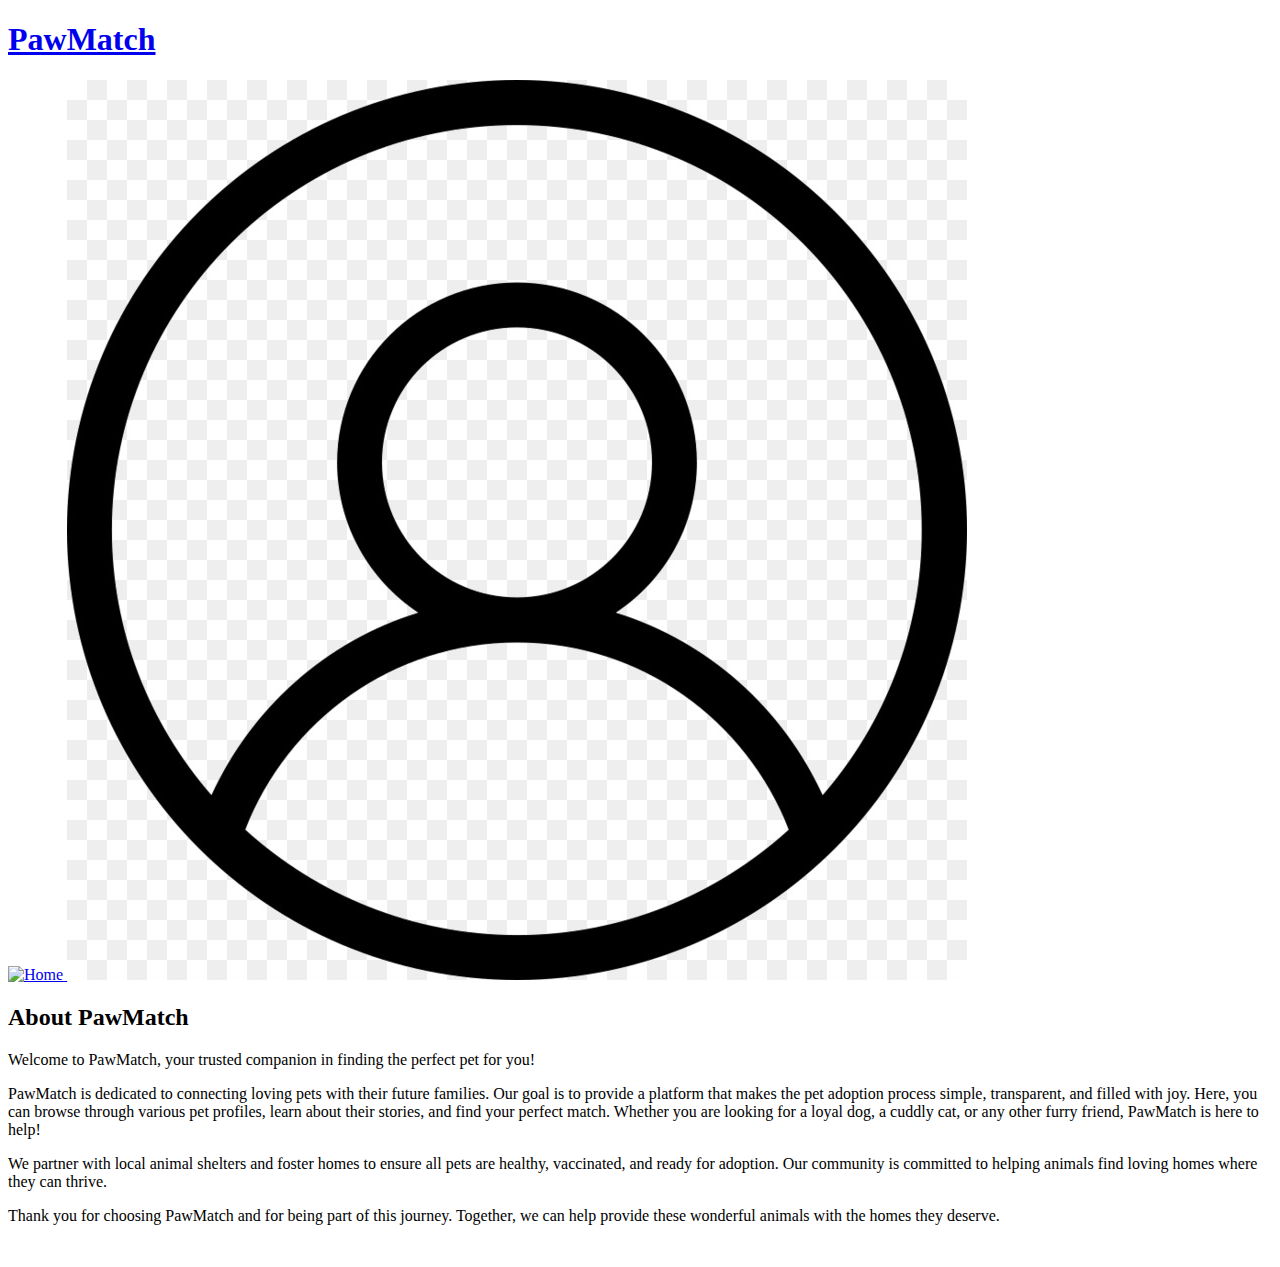
==== about.html @ d4585e9e "Update about.html" ====
<!DOCTYPE html>
<html lang="en">
<head>
    <meta charset="UTF-8">
    <meta name="viewport" content="width=device-width, initial-scale=1.0">
    <title>About PawMatch</title>
    <link rel="stylesheet" href="about.css">
</head>
<body>
    <!-- Header Section with PawMatch, Global Icon, and Profile Icon -->
    <header class="header">
        <!-- PawMatch Link to Stay on About Page (Centered) -->
        <div class="header-center">
            <h1>
                <a href="about.html" class="about-link">PawMatch</a>
            </h1>
        </div>

        <!-- Global Icon and Profile Icon (Right) -->
        <div class="header-right">
            <a href="index.html" class="global-link">
                <img src="globe-icon.png" alt="Home" class="global-icon">
            </a>
            <a href="userProfile.html">
                <img src="userprofileicon.jpg" alt="Your Profile" class="profile-icon">
            </a>
        </div>
    </header>

    <!-- About Us Section -->
    <section class="about-us">
        <h2>About PawMatch</h2>
        <p>
            Welcome to PawMatch, your trusted companion in finding the perfect pet for you!
        </p>
        <p>
            PawMatch is dedicated to connecting loving pets with their future families. Our goal is to provide a platform that makes the pet adoption process simple, transparent, and filled with joy. Here, you can browse through various pet profiles, learn about their stories, and find your perfect match. Whether you are looking for a loyal dog, a cuddly cat, or any other furry friend, PawMatch is here to help!
        </p>
        <p>
            We partner with local animal shelters and foster homes to ensure all pets are healthy, vaccinated, and ready for adoption. Our community is committed to helping animals find loving homes where they can thrive.
        </p>
        <p>
            Thank you for choosing PawMatch and for being part of this journey. Together, we can help provide these wonderful animals with the homes they deserve.
        </p>
    </section>

    <br>
</body>
</html>
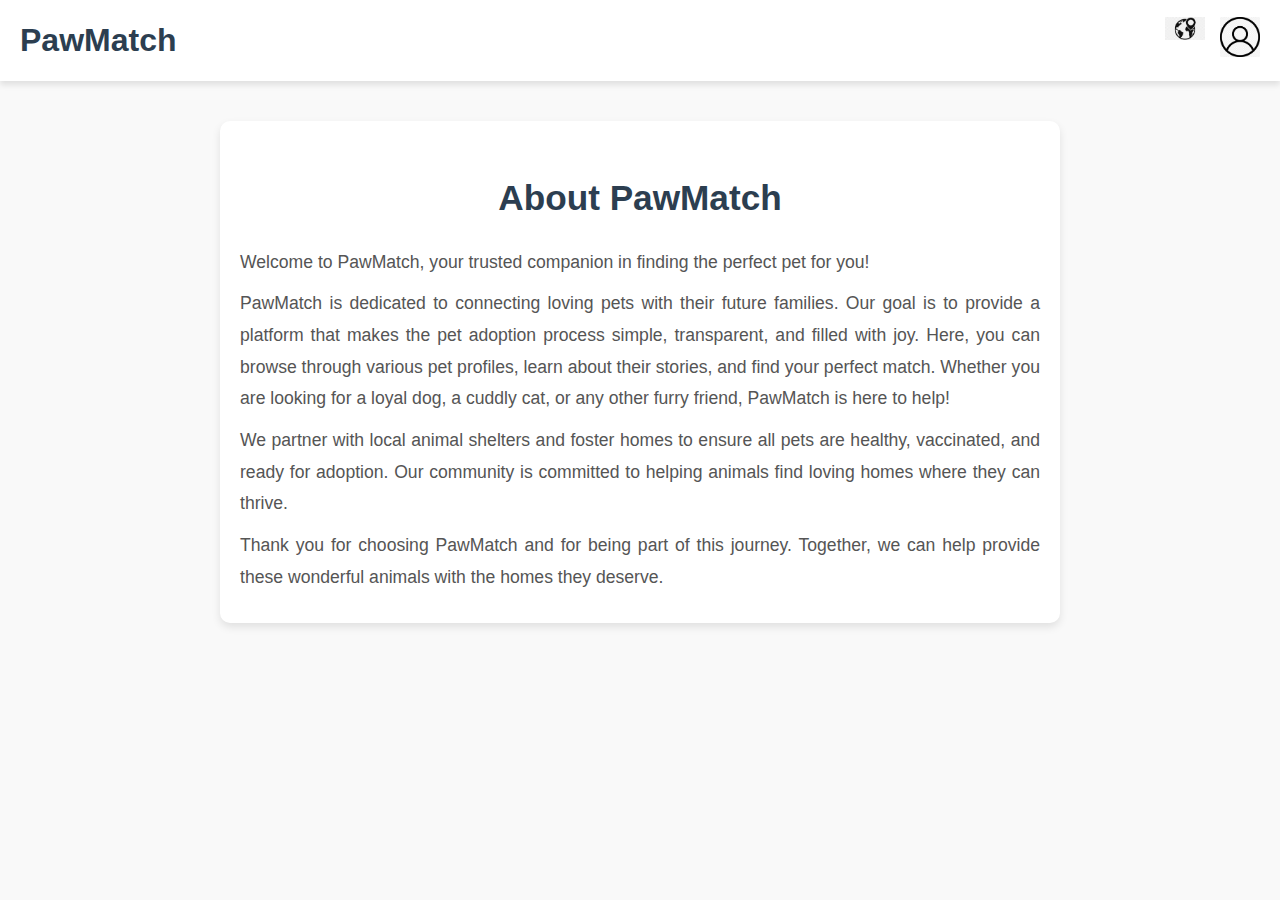
==== commit 9c5e7781: "Update about.html" ====
--- a/about.html
+++ b/about.html
@@ -19,7 +19,7 @@
         <!-- Global Icon and Profile Icon (Right) -->
         <div class="header-right">
             <a href="index.html" class="global-link">
-                <img src="globe-icon.png" alt="Home" class="global-icon">
+                 <img src="global.png" alt="Home" class="global-icon">
             </a>
             <a href="userProfile.html">
                 <img src="userprofileicon.jpg" alt="Your Profile" class="profile-icon">
--- a/about.css
+++ b/about.css
@@ -0,0 +1,103 @@
+/* General Body Styling */
+body {
+    font-family: Arial, sans-serif;
+    line-height: 1.6;
+    margin: 0;
+    padding: 0;
+    background-color: #f9f9f9;
+    color: #333;
+}
+
+/* Header Styling */
+.header {
+    display: flex;
+    justify-content: space-between;
+    align-items: center;
+    padding: 15px 20px;
+    background-color: #fff;
+    box-shadow: 0 4px 6px rgba(0, 0, 0, 0.1);
+    position: sticky;
+    top: 0;
+    z-index: 1000;
+}
+
+.header-center h1 {
+    margin: 0;
+    font-size: 2rem;
+    color: #2c3e50;
+    text-align: center;
+}
+
+.header-center .about-link {
+    text-decoration: none;
+    color: #2c3e50;
+    transition: color 0.3s ease;
+}
+
+.header-center .about-link:hover {
+    color: #007bff;
+}
+
+.header-right {
+    display: flex;
+    gap: 15px;
+}
+
+.global-icon,
+.profile-icon {
+    width: 40px;
+    height: auto;
+    cursor: pointer;
+}
+
+/* About Us Section */
+.about-us {
+    max-width: 800px;
+    margin: 40px auto;
+    padding: 20px;
+    background-color: #ffffff;
+    border-radius: 10px;
+    box-shadow: 0 4px 8px rgba(0, 0, 0, 0.1);
+    text-align: left;
+}
+
+.about-us h2 {
+    font-size: 2.2rem;
+    color: #2c3e50;
+    margin-bottom: 20px;
+    text-align: center;
+}
+
+.about-us p {
+    font-size: 1.1rem;
+    margin: 10px 0;
+    line-height: 1.8;
+    text-align: justify;
+    color: #555;
+}
+
+/* Responsiveness */
+@media (max-width: 768px) {
+    .header {
+        flex-direction: column;
+        text-align: center;
+    }
+
+    .header-right {
+        justify-content: center;
+    }
+
+    .about-us {
+        margin: 20px;
+        padding: 15px;
+    }
+
+    .about-us h2 {
+        font-size: 1.8rem;
+    }
+
+    .about-us p {
+        font-size: 1rem;
+    }
+}
+
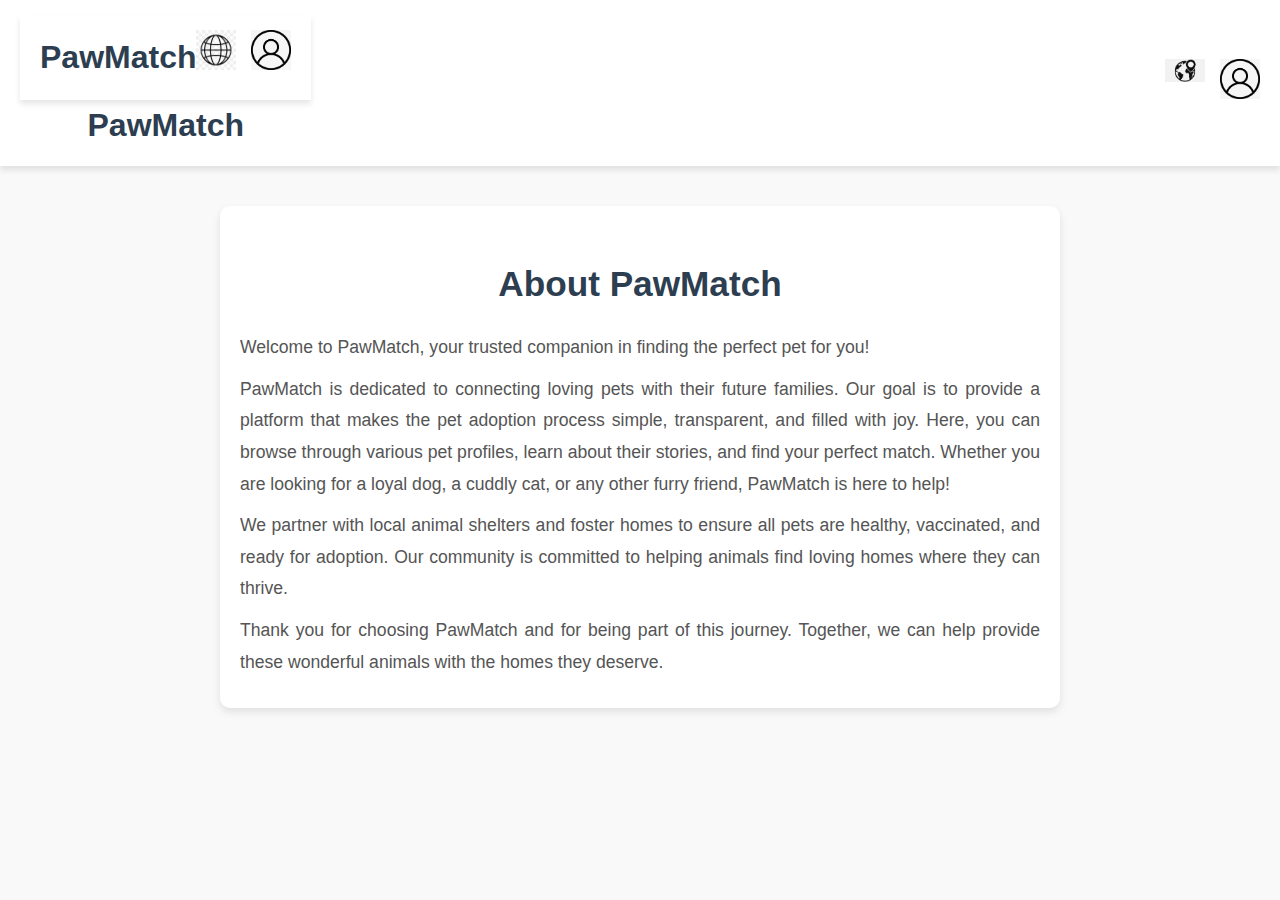
==== commit 09e85c86: "Update about.html" ====
--- a/about.html
+++ b/about.html
@@ -12,6 +12,8 @@
         <!-- PawMatch Link to Stay on About Page (Centered) -->
         <div class="header-center">
             <h1>
+                <!-- Placeholder to include the header -->
+                <div id="header-placeholder"></div>
                 <a href="about.html" class="about-link">PawMatch</a>
             </h1>
         </div>
@@ -46,4 +48,14 @@
 
     <br>
 </body>
+<script>
+    document.addEventListener("DOMContentLoaded", function() {
+        fetch('header.html')
+            .then(response => response.text())
+            .then(data => {
+                document.getElementById('header-placeholder').innerHTML = data;
+            })
+            .catch(error => console.error('Error loading header:', error));
+    });
+</script>
 </html>
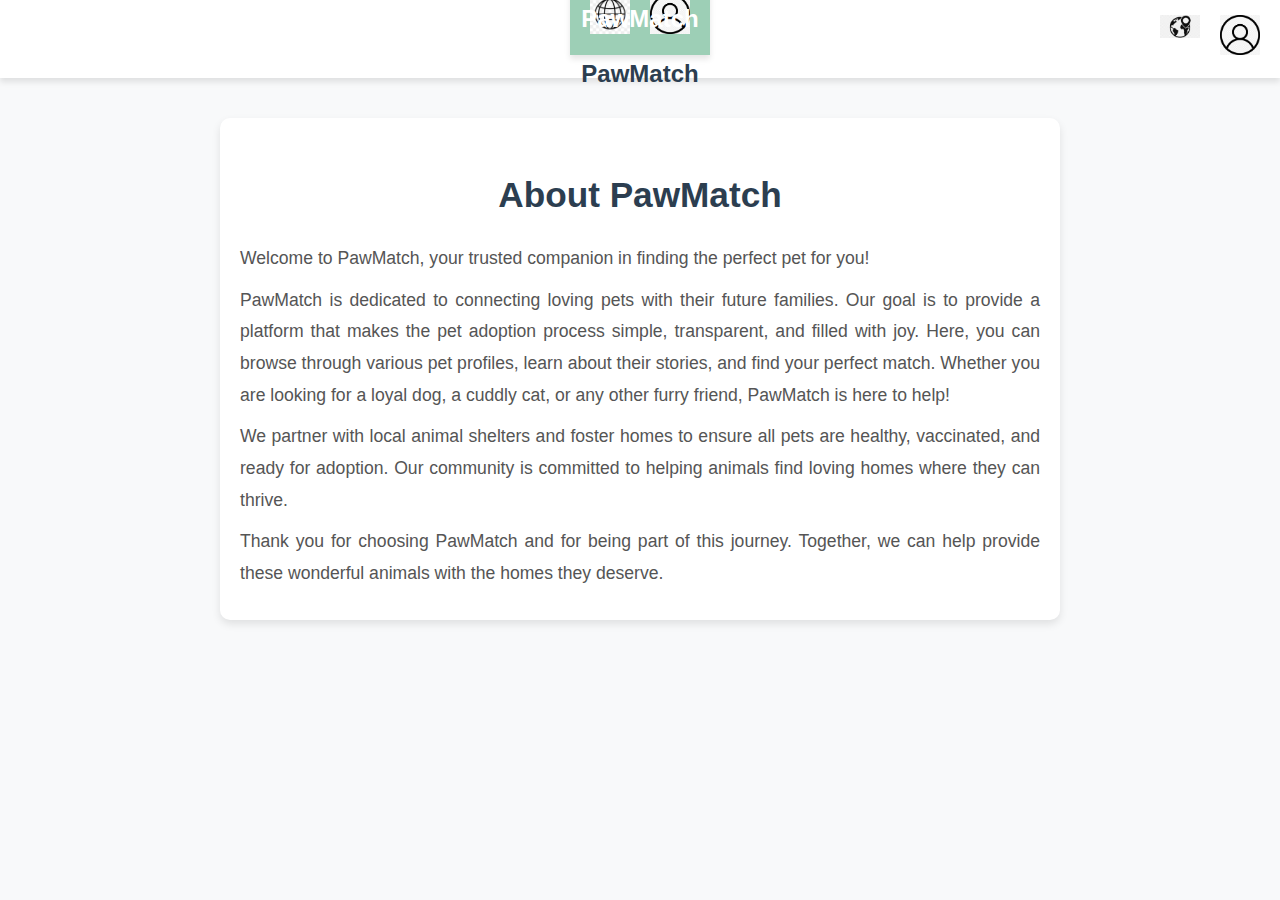
==== commit 2365bad0: "Update about.html" ====
--- a/about.html
+++ b/about.html
@@ -14,6 +14,7 @@
             <h1>
                 <!-- Placeholder to include the header -->
                 <div id="header-placeholder"></div>
+                 <link rel="stylesheet" href="globalstyle.css">
                 <a href="about.html" class="about-link">PawMatch</a>
             </h1>
         </div>
--- a/globalstyle.css
+++ b/globalstyle.css
@@ -0,0 +1,137 @@
+/* General Styles */
+body {
+    font-family: Arial, sans-serif;
+    margin: 0;
+    padding: 0;
+    box-sizing: border-box;
+    background-color: #f8f9fa;
+    color: #333;
+}
+
+/* Header Section Styles */
+#site-header {
+    display: flex;
+    justify-content: space-between;
+    align-items: center;
+    background-color: #9dcfb6;  /* Dark  background for the header */
+    color: white;
+    padding: 10px 20px;
+    position: relative;
+}
+
+.header-center {
+    position: absolute;
+    left: 50%;
+    transform: translateX(-50%);
+    text-align: center;
+}
+
+.header-center h1 {
+    margin: 0;
+    font-size: 1.5rem;
+}
+
+.header-right {
+    margin-left: auto;
+    display: flex;
+    gap: 20px;
+}
+
+#site-header a {
+    color: white; /* Ensures links in the header are white */
+    text-decoration: none;
+}
+
+/* Global and Profile Icons Styling */
+.global-icon,
+.profile-icon {
+    width: 40px;
+    height: auto;
+    cursor: pointer;
+}
+
+/* Main Content Section */
+main {
+    padding: 20px;
+}
+
+h1 {
+    text-align: center;
+    margin-bottom: 20px;
+    color: #2c3e50;
+}
+
+/* Pet Profiles Section */
+.profiles-grid {
+    display: grid;
+    grid-template-columns: repeat(auto-fill, minmax(200px, 1fr));
+    gap: 20px;
+    justify-items: center;
+}
+
+/* Profile Card Styles */
+.profile-card {
+    background-color: white;
+    border-radius: 10px;
+    box-shadow: 0 4px 6px rgba(0, 0, 0, 0.1);
+    overflow: hidden;
+    text-align: center;
+    width: 100%;
+    max-width: 300px;
+}
+
+.profile-card img {
+    width: 100%;
+    height: 200px;
+    object-fit: cover;
+}
+
+.profile-card h2 {
+    margin: 10px 0;
+    font-size: 1.2rem;
+    color: #2c3e50;
+}
+
+.profile-card p {
+    margin: 5px 0;
+    color: #555;
+    font-size: 0.9rem;
+}
+
+.save-button {
+    display: inline-block;
+    margin: 10px 0;
+    padding: 10px 15px;
+    font-size: 1rem;
+    color: white;
+    background-color: #28a745;
+    border: none;
+    border-radius: 5px;
+    cursor: pointer;
+    transition: background-color 0.3s;
+}
+
+.save-button:hover {
+    background-color: #218838;
+}
+
+/* Profile Card Links Styling */
+.profile-card a {
+    text-decoration: none;
+    color: #2c3e50; /* Neutral color for the profile names */
+}
+
+.profile-card a:hover {
+    color: #007bff; /* Optional: Add a slight hover effect for interactivity */
+}
+
+/* Responsive Design */
+@media (max-width: 768px) {
+    .profile-card img {
+        height: 150px;
+    }
+    .save-button {
+        font-size: 0.9rem;
+        padding: 8px 12px;
+    }
+}
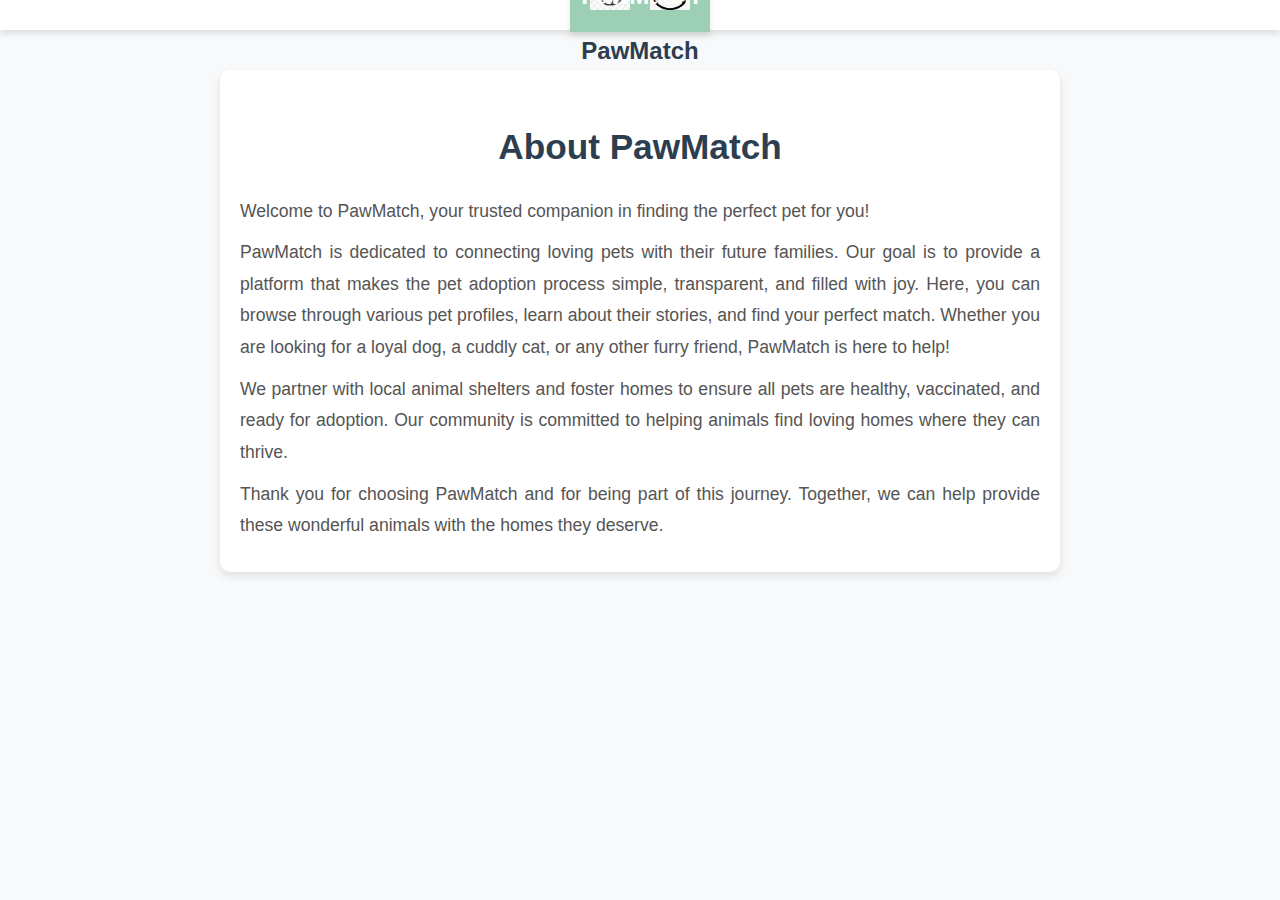
==== commit a261ce25: "Update about.html" ====
--- a/about.html
+++ b/about.html
@@ -17,16 +17,6 @@
                  <link rel="stylesheet" href="globalstyle.css">
                 <a href="about.html" class="about-link">PawMatch</a>
             </h1>
-        </div>
-
-        <!-- Global Icon and Profile Icon (Right) -->
-        <div class="header-right">
-            <a href="index.html" class="global-link">
-                 <img src="global.png" alt="Home" class="global-icon">
-            </a>
-            <a href="userProfile.html">
-                <img src="userprofileicon.jpg" alt="Your Profile" class="profile-icon">
-            </a>
         </div>
     </header>
 
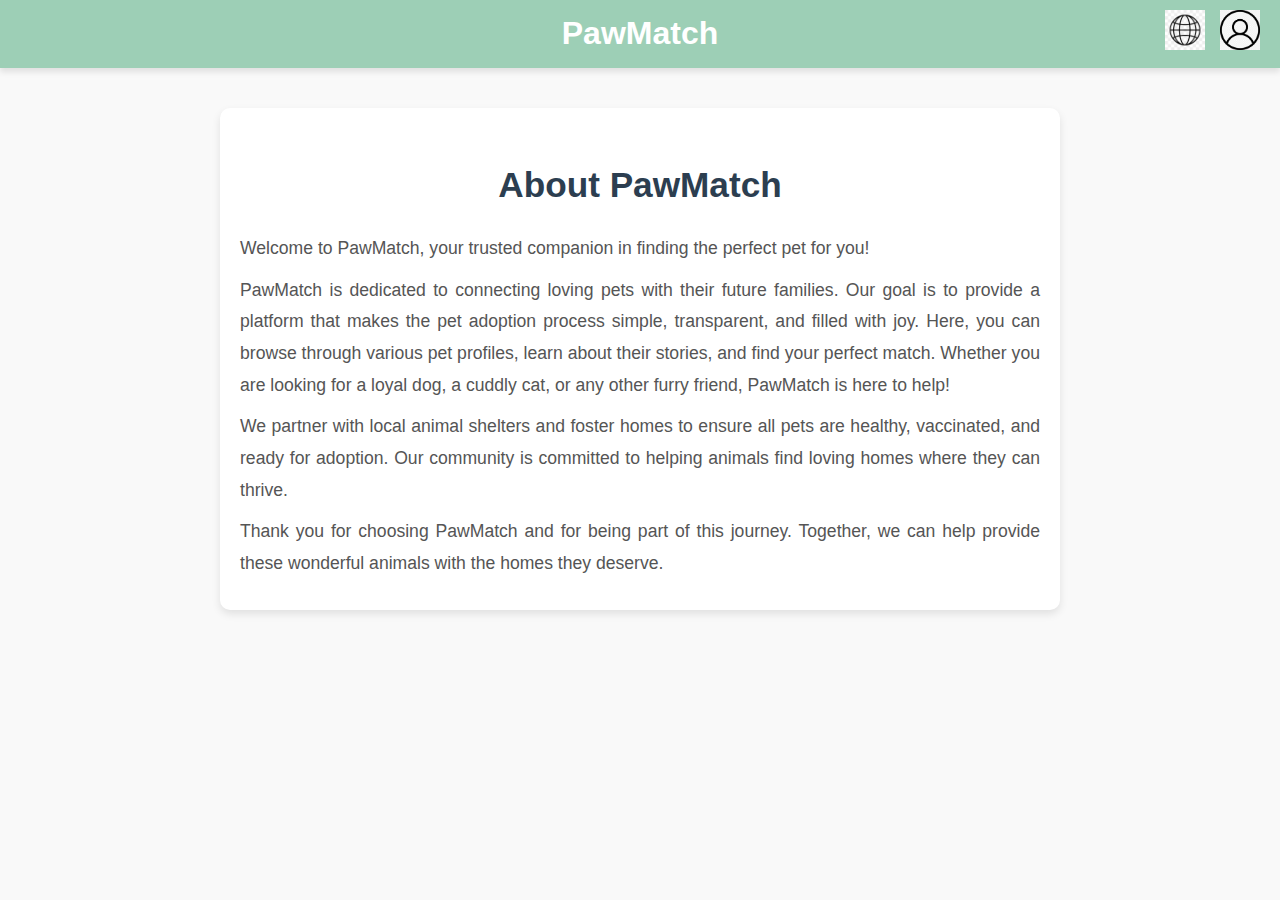
==== commit 342f161d: "Update about.html" ====
--- a/about.html
+++ b/about.html
@@ -4,21 +4,16 @@
     <meta charset="UTF-8">
     <meta name="viewport" content="width=device-width, initial-scale=1.0">
     <title>About PawMatch</title>
+
+    <!-- Link to Shared Styles -->
+    <link rel="stylesheet" href="globalstyle.css">
+
+    <!-- Link to Specific Styles for the About Page -->
     <link rel="stylesheet" href="about.css">
 </head>
 <body>
-    <!-- Header Section with PawMatch, Global Icon, and Profile Icon -->
-    <header class="header">
-        <!-- PawMatch Link to Stay on About Page (Centered) -->
-        <div class="header-center">
-            <h1>
-                <!-- Placeholder to include the header -->
-                <div id="header-placeholder"></div>
-                 <link rel="stylesheet" href="globalstyle.css">
-                <a href="about.html" class="about-link">PawMatch</a>
-            </h1>
-        </div>
-    </header>
+    <!-- Header Placeholder to Include the Header -->
+    <div id="header-placeholder"></div>
 
     <!-- About Us Section -->
     <section class="about-us">
@@ -38,15 +33,17 @@
     </section>
 
     <br>
+
+    <!-- JavaScript to Include Header -->
+    <script>
+        document.addEventListener("DOMContentLoaded", function() {
+            fetch('header.html')
+                .then(response => response.text())
+                .then(data => {
+                    document.getElementById('header-placeholder').innerHTML = data;
+                })
+                .catch(error => console.error('Error loading header:', error));
+        });
+    </script>
 </body>
-<script>
-    document.addEventListener("DOMContentLoaded", function() {
-        fetch('header.html')
-            .then(response => response.text())
-            .then(data => {
-                document.getElementById('header-placeholder').innerHTML = data;
-            })
-            .catch(error => console.error('Error loading header:', error));
-    });
-</script>
 </html>
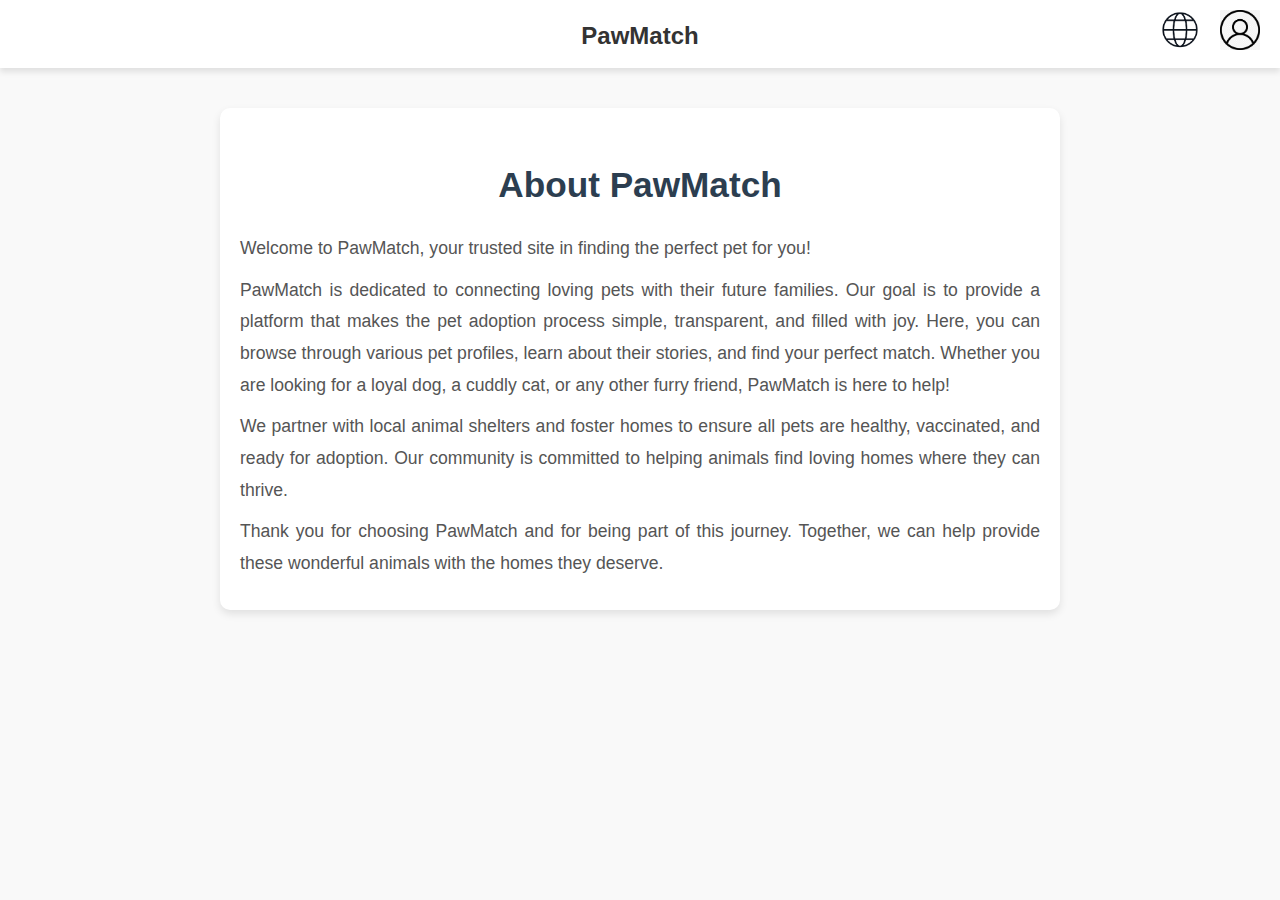
==== commit 23228bca: "Update about.html" ====
--- a/about.html
+++ b/about.html
@@ -19,7 +19,7 @@
     <section class="about-us">
         <h2>About PawMatch</h2>
         <p>
-            Welcome to PawMatch, your trusted companion in finding the perfect pet for you!
+            Welcome to PawMatch, your trusted site in finding the perfect pet for you!
         </p>
         <p>
             PawMatch is dedicated to connecting loving pets with their future families. Our goal is to provide a platform that makes the pet adoption process simple, transparent, and filled with joy. Here, you can browse through various pet profiles, learn about their stories, and find your perfect match. Whether you are looking for a loyal dog, a cuddly cat, or any other furry friend, PawMatch is here to help!
--- a/globalstyle.css
+++ b/globalstyle.css
@@ -1,34 +1,27 @@
 /* General Styles */
 body {
     font-family: Arial, sans-serif;
+    line-height: 1.6;
     margin: 0;
     padding: 0;
-    box-sizing: border-box;
-    background-color: #f8f9fa;
+    background-color: #f4f4f9;
     color: #333;
 }
 
-/* Header Section Styles */
-#site-header {
+/* Header Section */
+.header {
     display: flex;
     justify-content: space-between;
     align-items: center;
-    background-color: #9dcfb6;  /* Dark  background for the header */
-    color: white;
     padding: 10px 20px;
-    position: relative;
+    background-color: #fff;
+    box-shadow: 0 4px 6px rgba(0, 0, 0, 0.1);
 }
 
 .header-center {
     position: absolute;
     left: 50%;
     transform: translateX(-50%);
-    text-align: center;
-}
-
-.header-center h1 {
-    margin: 0;
-    font-size: 1.5rem;
 }
 
 .header-right {
@@ -37,12 +30,7 @@
     gap: 20px;
 }
 
-#site-header a {
-    color: white; /* Ensures links in the header are white */
-    text-decoration: none;
-}
-
-/* Global and Profile Icons Styling */
+/* Icons */
 .global-icon,
 .profile-icon {
     width: 40px;
@@ -50,88 +38,69 @@
     cursor: pointer;
 }
 
-/* Main Content Section */
-main {
-    padding: 20px;
+/* Button Styles */
+button,
+.view-profile-button,
+.submit-button,
+.remove-animal-button {
+    padding: 10px 15px;
+    font-size: 14px;
+    border: none;
+    border-radius: 5px;
+    background-color: #9dcfb6;
+    color: white;
+    cursor: pointer;
+    margin: 5px 0;
+    text-align: center;
+    transition: background-color 0.3s ease;
 }
 
-h1 {
-    text-align: center;
-    margin-bottom: 20px;
-    color: #2c3e50;
+button:hover,
+.view-profile-button:hover,
+.submit-button:hover,
+.remove-animal-button:hover {
+    background-color: #8ab59f;
 }
 
-/* Pet Profiles Section */
-.profiles-grid {
-    display: grid;
-    grid-template-columns: repeat(auto-fill, minmax(200px, 1fr));
-    gap: 20px;
-    justify-items: center;
+/* Center Post Animal Section */
+#post-animal {
+    margin: 40px auto;
+    background-color: #f9f9f9;
+    padding: 20px;
+    border-radius: 8px;
+    border: 1px solid #ddd;
+    max-width: 500px;
+    text-align: center;
 }
 
-/* Profile Card Styles */
-.profile-card {
-    background-color: white;
-    border-radius: 10px;
-    box-shadow: 0 4px 6px rgba(0, 0, 0, 0.1);
-    overflow: hidden;
-    text-align: center;
-    width: 100%;
-    max-width: 300px;
+.post-animal-form {
+    display: flex;
+    flex-direction: column;
+    align-items: center;
+    gap: 15px;
 }
 
-.profile-card img {
-    width: 100%;
-    height: 200px;
-    object-fit: cover;
+.post-animal-form input,
+.post-animal-form label {
+    font-size: 14px;
+    width: 90%;
+    max-width: 400px;
 }
 
-.profile-card h2 {
-    margin: 10px 0;
-    font-size: 1.2rem;
-    color: #2c3e50;
+.post-animal-form input {
+    padding: 10px;
+    font-size: 14px;
+    border: 1px solid #ccc;
+    border-radius: 4px;
 }
 
-.profile-card p {
-    margin: 5px 0;
-    color: #555;
-    font-size: 0.9rem;
+/* Styling for PawMatch Link */
+.about-link {
+    text-decoration: none;
+    color: inherit;
+    font-size: 24px;
 }
 
-.save-button {
-    display: inline-block;
-    margin: 10px 0;
-    padding: 10px 15px;
-    font-size: 1rem;
-    color: white;
-    background-color: #28a745;
-    border: none;
-    border-radius: 5px;
-    cursor: pointer;
-    transition: background-color 0.3s;
+.about-link:visited {
+    color: inherit;
 }
-
-.save-button:hover {
-    background-color: #218838;
-}
-
-/* Profile Card Links Styling */
-.profile-card a {
-    text-decoration: none;
-    color: #2c3e50; /* Neutral color for the profile names */
-}
-
-.profile-card a:hover {
-    color: #007bff; /* Optional: Add a slight hover effect for interactivity */
-}
-
-/* Responsive Design */
-@media (max-width: 768px) {
-    .profile-card img {
-        height: 150px;
-    }
-    .save-button {
-        font-size: 0.9rem;
-        padding: 8px 12px;
-    }
-}
--- a/about.css
+++ b/about.css
@@ -6,48 +6,6 @@
     padding: 0;
     background-color: #f9f9f9;
     color: #333;
-}
-
-/* Header Styling */
-.header {
-    display: flex;
-    justify-content: space-between;
-    align-items: center;
-    padding: 15px 20px;
-    background-color: #fff;
-    box-shadow: 0 4px 6px rgba(0, 0, 0, 0.1);
-    position: sticky;
-    top: 0;
-    z-index: 1000;
-}
-
-.header-center h1 {
-    margin: 0;
-    font-size: 2rem;
-    color: #2c3e50;
-    text-align: center;
-}
-
-.header-center .about-link {
-    text-decoration: none;
-    color: #2c3e50;
-    transition: color 0.3s ease;
-}
-
-.header-center .about-link:hover {
-    color: #007bff;
-}
-
-.header-right {
-    display: flex;
-    gap: 15px;
-}
-
-.global-icon,
-.profile-icon {
-    width: 40px;
-    height: auto;
-    cursor: pointer;
 }
 
 /* About Us Section */
@@ -78,15 +36,6 @@
 
 /* Responsiveness */
 @media (max-width: 768px) {
-    .header {
-        flex-direction: column;
-        text-align: center;
-    }
-
-    .header-right {
-        justify-content: center;
-    }
-
     .about-us {
         margin: 20px;
         padding: 15px;
@@ -100,4 +49,3 @@
         font-size: 1rem;
     }
 }
-
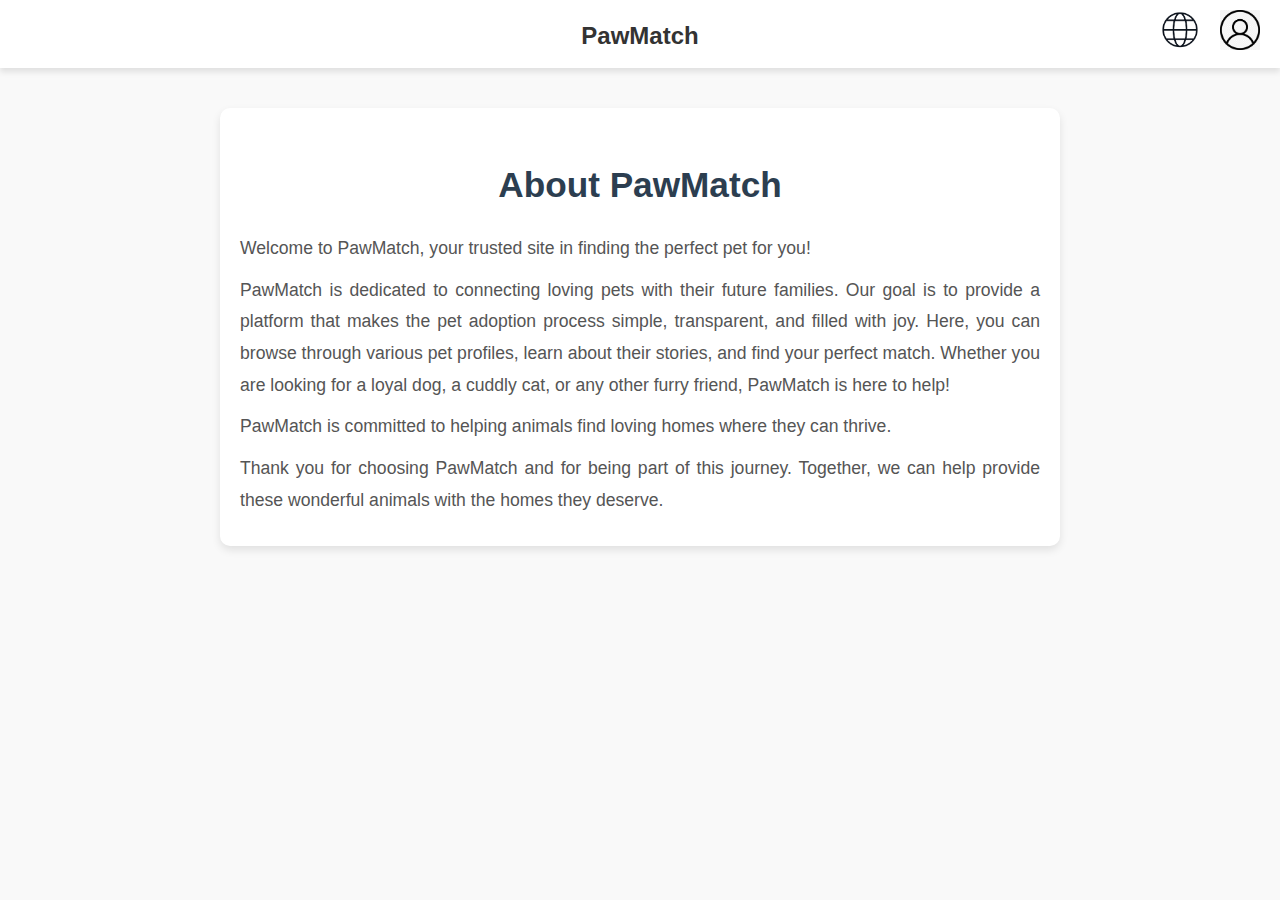
==== commit 9c51ec9b: "Update about.html" ====
--- a/about.html
+++ b/about.html
@@ -25,7 +25,7 @@
             PawMatch is dedicated to connecting loving pets with their future families. Our goal is to provide a platform that makes the pet adoption process simple, transparent, and filled with joy. Here, you can browse through various pet profiles, learn about their stories, and find your perfect match. Whether you are looking for a loyal dog, a cuddly cat, or any other furry friend, PawMatch is here to help!
         </p>
         <p>
-            We partner with local animal shelters and foster homes to ensure all pets are healthy, vaccinated, and ready for adoption. Our community is committed to helping animals find loving homes where they can thrive.
+            PawMatch is committed to helping animals find loving homes where they can thrive.
         </p>
         <p>
             Thank you for choosing PawMatch and for being part of this journey. Together, we can help provide these wonderful animals with the homes they deserve.
